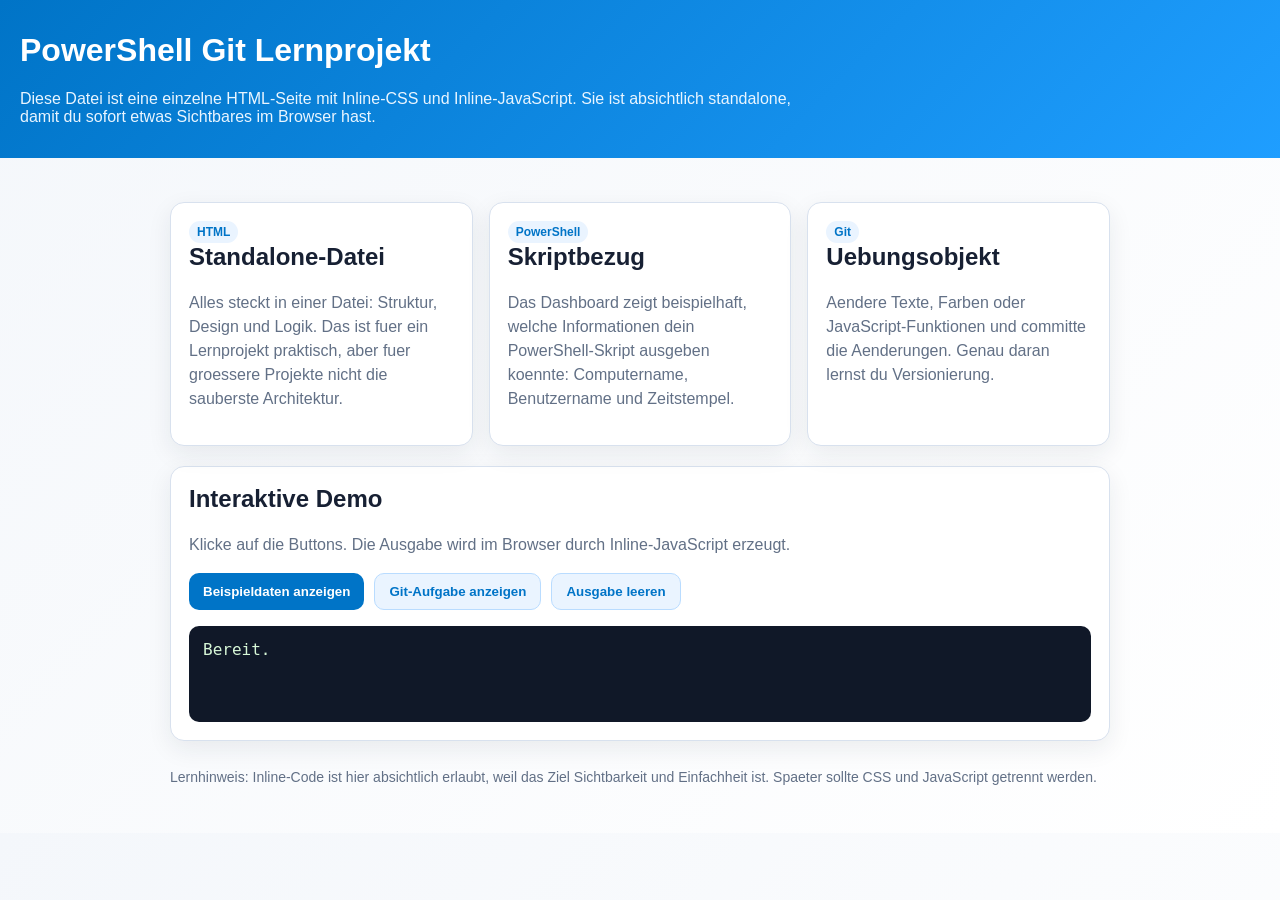
==== web/index.html @ 938d39bb "Add standalone HTML dashboard with inline code" ====
<!doctype html>
<html lang="de">
<head>
    <meta charset="utf-8">
    <meta name="viewport" content="width=device-width, initial-scale=1">
    <title>PowerShell Lernprojekt Dashboard</title>
    <style>
        :root {
            --blue-dark: #0074C7;
            --blue-light: #1F9EFF;
            --background: #f4f7fb;
            --text: #172033;
            --muted: #627086;
            --card: #ffffff;
            --border: #d8e1ee;
        }

        * {
            box-sizing: border-box;
        }

        body {
            margin: 0;
            font-family: Arial, Helvetica, sans-serif;
            background: linear-gradient(135deg, var(--background), #ffffff);
            color: var(--text);
        }

        header {
            padding: 32px 20px;
            background: linear-gradient(135deg, var(--blue-dark), var(--blue-light));
            color: #ffffff;
        }

        main {
            max-width: 980px;
            margin: 0 auto;
            padding: 24px 20px 48px 20px;
        }

        h1,
        h2 {
            margin-top: 0;
        }

        .subtitle {
            max-width: 780px;
            margin: 8px 0 0 0;
            color: #e9f5ff;
        }

        .grid {
            display: grid;
            grid-template-columns: repeat(auto-fit, minmax(240px, 1fr));
            gap: 16px;
            margin-top: 20px;
        }

        .card {
            padding: 18px;
            background: var(--card);
            border: 1px solid var(--border);
            border-radius: 14px;
            box-shadow: 0 8px 24px rgba(23, 32, 51, 0.08);
        }

        .card p {
            color: var(--muted);
            line-height: 1.5;
        }

        .button-row {
            display: flex;
            flex-wrap: wrap;
            gap: 10px;
            margin-top: 16px;
        }

        button {
            border: 0;
            border-radius: 10px;
            padding: 10px 14px;
            background: var(--blue-dark);
            color: #ffffff;
            cursor: pointer;
            font-weight: bold;
        }

        button.secondary {
            background: #eaf4ff;
            color: var(--blue-dark);
            border: 1px solid #b9dcff;
        }

        button:hover {
            filter: brightness(1.05);
        }

        .output {
            margin-top: 16px;
            min-height: 96px;
            padding: 14px;
            border-radius: 10px;
            background: #101828;
            color: #d7f7d7;
            font-family: Consolas, monospace;
            white-space: pre-wrap;
        }

        .status {
            display: inline-block;
            padding: 4px 8px;
            border-radius: 999px;
            background: #eaf4ff;
            color: var(--blue-dark);
            font-size: 12px;
            font-weight: bold;
        }

        footer {
            margin-top: 28px;
            color: var(--muted);
            font-size: 14px;
        }
    </style>
</head>
<body>
    <header>
        <h1>PowerShell Git Lernprojekt</h1>
        <p class="subtitle">Diese Datei ist eine einzelne HTML-Seite mit Inline-CSS und Inline-JavaScript. Sie ist absichtlich standalone, damit du sofort etwas Sichtbares im Browser hast.</p>
    </header>

    <main>
        <section class="grid">
            <article class="card">
                <span class="status">HTML</span>
                <h2>Standalone-Datei</h2>
                <p>Alles steckt in einer Datei: Struktur, Design und Logik. Das ist fuer ein Lernprojekt praktisch, aber fuer groessere Projekte nicht die sauberste Architektur.</p>
            </article>

            <article class="card">
                <span class="status">PowerShell</span>
                <h2>Skriptbezug</h2>
                <p>Das Dashboard zeigt beispielhaft, welche Informationen dein PowerShell-Skript ausgeben koennte: Computername, Benutzername und Zeitstempel.</p>
            </article>

            <article class="card">
                <span class="status">Git</span>
                <h2>Uebungsobjekt</h2>
                <p>Aendere Texte, Farben oder JavaScript-Funktionen und committe die Aenderungen. Genau daran lernst du Versionierung.</p>
            </article>
        </section>

        <section class="card" style="margin-top: 20px;">
            <h2>Interaktive Demo</h2>
            <p>Klicke auf die Buttons. Die Ausgabe wird im Browser durch Inline-JavaScript erzeugt.</p>

            <div class="button-row">
                <button type="button" onclick="showSystemExample()">Beispieldaten anzeigen</button>
                <button type="button" class="secondary" onclick="showGitExercise()">Git-Aufgabe anzeigen</button>
                <button type="button" class="secondary" onclick="clearOutput()">Ausgabe leeren</button>
            </div>

            <div id="output" class="output">Bereit.</div>
        </section>

        <footer>
            Lernhinweis: Inline-Code ist hier absichtlich erlaubt, weil das Ziel Sichtbarkeit und Einfachheit ist. Spaeter sollte CSS und JavaScript getrennt werden.
        </footer>
    </main>

    <script>
        function writeOutput(lines) {
            document.getElementById("output").textContent = lines.join("\n");
        }

        function showSystemExample() {
            var now = new Date();
            var lines = [
                "Demo-Ausgabe",
                "------------",
                "Computername: Beispiel-PC",
                "Benutzer: Lernkonto",
                "Zeitpunkt: " + now.toLocaleString("de-DE"),
                "Quelle: Inline-JavaScript in web/index.html"
            ];

            writeOutput(lines);
        }

        function showGitExercise() {
            var lines = [
                "Git-Uebung",
                "----------",
                "1. Aendere eine Farbe in :root.",
                "2. Speichere web/index.html.",
                "3. Pruefe: git status",
                "4. Committe: git add web/index.html",
                "5. Committe: git commit -m \"Change dashboard color\""
            ];

            writeOutput(lines);
        }

        function clearOutput() {
            writeOutput(["Bereit."]);
        }
    </script>
</body>
</html>
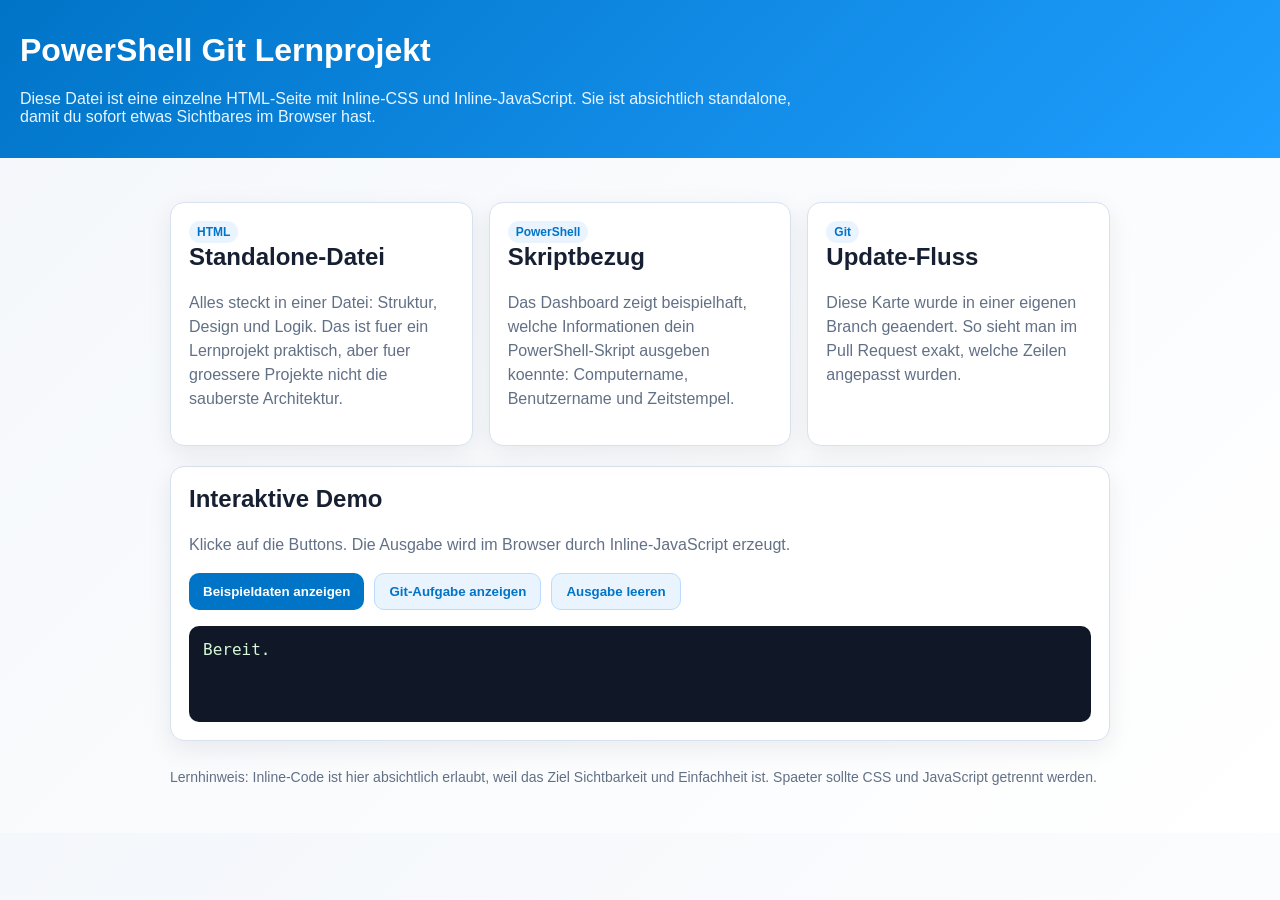
==== commit 4f89b448: "Demonstrate dashboard update flow" ====
--- a/web/index.html
+++ b/web/index.html
@@ -146,8 +146,8 @@
 
             <article class="card">
                 <span class="status">Git</span>
-                <h2>Uebungsobjekt</h2>
-                <p>Aendere Texte, Farben oder JavaScript-Funktionen und committe die Aenderungen. Genau daran lernst du Versionierung.</p>
+                <h2>Update-Fluss</h2>
+                <p>Diese Karte wurde in einer eigenen Branch geaendert. So sieht man im Pull Request exakt, welche Zeilen angepasst wurden.</p>
             </article>
         </section>
 
